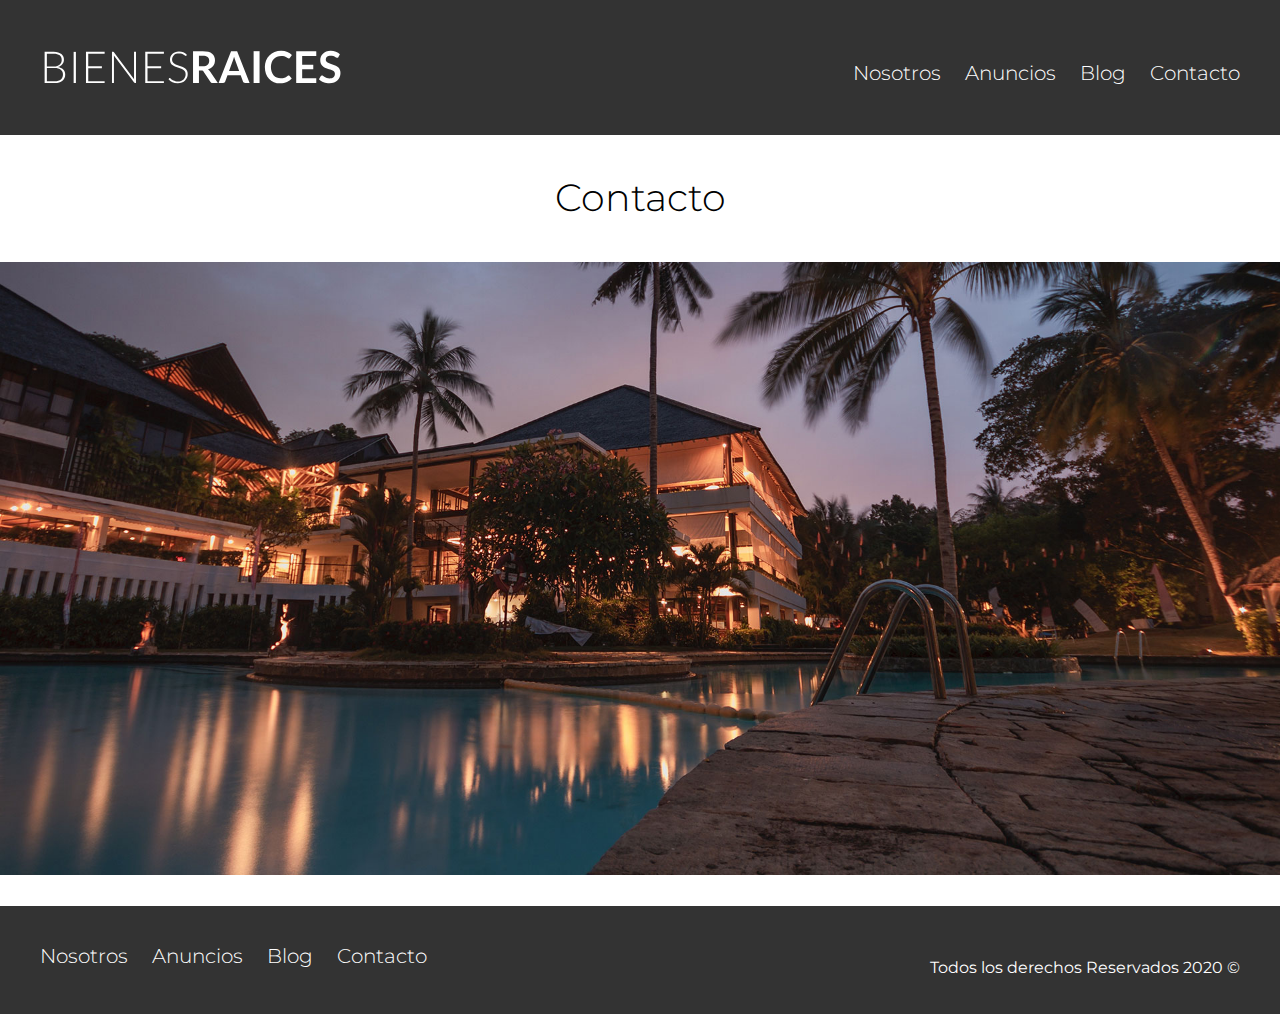
==== Bienes Raices/entrada.html @ bf5424f7 "Nuevas paginas añadidas" ====
<!DOCTYPE html>
<html lang="en">
<head>
    <meta charset="UTF-8">
    <meta name="viewport" content="width=device-width, initial-scale=1.0">
    <meta http-equiv="X-UA-Compatible" content="ie=edge">
    <link rel="stylesheet" href="css/normalize.css">
    <link rel="stylesheet" href="css/styles.css">
    <title>Bienes Raices</title>
</head>

<body>

    <header class="site-header">
        <div class="contenedor contenido-header">
            <div class="barra">
                <a href="index.html"><img src="img/logo.svg" alt="Cocinas Integrales Logo"></a>

                <nav class="navegacion">
                    <a href="nosotros.html">Nosotros</a>
                    <a href="anuncios.html">Anuncios</a>
                    <a href="blog.html">Blog</a>
                    <a href="Contacto.html">Contacto</a>
                </nav>
            </div> <!-- Cerrar Barra-->
        </div> <!-- Cerrar Contenedor-->
    </header> <!-- Cerrar Header Inicio-->

   <h1 class="fw-300 centrar-texto">Contacto</h1>
   <img src="img/destacada.jpg" alt="Imagen Anuncio">

   <main class="contenedor seccion contenido-centrado">
       
   </main>


    <footer class="site-footer seccion">
        <div class="contenedor contenedor-footer">
            <nav class="navegacion">
                <a target="_blank" href="nosotros.html">Nosotros</a>
                <a href="anuncios.html">Anuncios</a>
                <a href="blog.html">Blog</a>
                <a href="Contacto.html">Contacto</a>
            </nav>
            <p class="copyright">Todos los derechos Reservados 2020 &copy; </p>
        </div>
    </footer>
</body>

</html>
---- Bienes Raices/css/styles.css ----
@import url('https://fonts.googleapis.com/css2?family=Montserrat:wght@300;400;600;700;900&display=swap');
html{
    box-sizing: border-box;
    font-size: 62.5%;  /**Reset par REMS  - 62.5% = 10px de 16 px**/
}


*,*:before, *:after{
    box-sizing: inherit;
}
body{
    font-family: "Montserrat", sans-serif;
    font-size: 1.6rem;
    line-height: 2;
}


/* Globales */
.contenedor{
    max-width: 120rem; /* = 1200px*/
    margin: 0 auto;
}

h1{
    font-size: 3.8rem;
}
h2{
    font-size: 3.4rem;
}
h3{
    font-size: 3rem;
}
h4{
    font-size: 2.6rem;
}

img{
    max-width: 100%;
}


/*******************************************************UTILIDADES**/
.seccion {
    margin-top: 2rem;
    margin-bottom: 2rem;
}

.fw-300{
    font-weight: 300;
}

.centrar-texto{
    text-align: center;
}

.d-block{
    display: block!important;
}


.contenido-centrado{
    max-width: 80rem;
}

/*********************************/

/*******************************************************BOTONES **/
.boton{
    color:#ffffff;
    font-weight: 700;
    text-decoration: none;
    font-size: 1.8rem;
    padding: 1rem 3rem;
    margin-top: 3rem;
    display: inline-block;
    text-align: center;
}

.boton-amarillo{
    background:#E08709;
}
.boton-verde{
    background:#71B100;
}

/**********************************/

/** HEADER**/

.site-header{
    background-color: #333333;
    padding: 1rem 0 3rem 0;
}
.site-header.inicio{
    background: url(../img/header.jpg);
    background-position: center center;
    background-size: cover;
    height: 100vh;
    min-height: 600px;
}

.contenido-header{
    height: 100%;
    display:flex;
    flex-direction: column;
    justify-content: space-between;
}

.contenido-header h1{
    color: white;
    font-weight: 600;
    line-height: 2;
    padding-bottom: 2rem;
    max-width: 65rem;
}

.barra{
    display: flex;
    justify-content: space-between;
    padding-top: 3rem;
    align-items: center;
}

.navegacion a{
    color:white;
    text-decoration: none;
    font-size: 2rem;
    font-weight: 300;
    margin-right: 2rem;
}
.navegacion a:hover{
    color:#71B100;
}

.navegacion a:last-of-type{
    margin-right: 0;
}


/*  ICONO NOSOTROS*/

.encabezado-nosotros{
font-weight: 300;
text-align: center;
}

.iconos-nosotros{
display:flex;
justify-content: space-between;
}

.iconos{
    flex-basis: calc(33.3% - 1rem);
    text-align: center;
} 

.iconos h3{
    text-transform: uppercase;
}


/************************************************************ANUNCIOS**/
.contenedor-anuncios{
    display:flex;
    justify-content: space-between;
    flex-wrap: wrap;

}

.anuncio{
    flex: 0 0 calc(33.3% - 1rem);
    border: 1px solid #b5b5b5;
    background-color: #f5f5f5;
    margin-bottom: 2rem;
}

.contenido-anuncio{
    padding: 2rem;
}

.contenido-anuncio h3, 
.contenido-anuncio p{
    margin: 0;
}

.contenido-anuncio h3{
    font-size: 2.5rem;
}

.precio{
    color:#71b100;
    font-weight: 700;
}


.iconos-caracteristicas{
    list-style: none;
    display: flex;
    padding: 0;
    justify-content: space-evenly;
    max-width: 50rem;
    flex:1;
}

.iconos-caracteristicas li{
    display: flex;
}
.iconos-caracteristicas li img{
    margin-right: 2rem;
}

.ver-todas{
    display:flex;
    justify-content: flex-end;
}
/******************************************************CONTACTO***/
.imagen-contacto{
    background-image: url(../img/encuentra.jpg);
    height: 40rem;
    background-position: center center;
    background-size: cover;
    display:flex;
    align-items: center;

}

.contenido-contacto{
    flex: 1;
    color: white;
}

.contenido-contacto p{
    font-size: 1.8rem;
}


/*********************************************************BLOG Y TESTIMONIALES**/

.seccion-inferior{
    display: flex;
    justify-content: space-between;
}

.seccion-inferior .blog{
flex-basis: 60%;
}

.seccion-inferior .testimoniales{
    flex-basis: calc(40% - 2rem)
}


.entrada-blog{
    display:flex;
    justify-content: space-between;
    margin-bottom: 2rem;
}

.entrada-blog:last-of-type{
    margin-bottom: 0;
}

.entrada-blog .imagen{
    flex-basis: 40%;
}
.entrada-blog .entrada-texto{
flex-basis: calc(60% - 3rem);
}

.entrada-blog .entrada-texto h4{
    margin: 0;
    line-height: 1.2;
    
}

.entrada-texto a{
    color: black;
    text-decoration: none;
}
.entrada-texto h4{
    margin: 0;
    line-height: 1.2;
}

.entrada-texto h4::after{
    content: "";
    display:block;
    width:15rem;
    height: .5rem;
    background: #71b100;
}

span{
    color: peru;
}


/******************************************************TESTIMONIALES*/

.testimonial{
    background-color: #71b100;
    font-size: 2.2rem;
    padding: 2rem;
    color:white;
    border-radius: 2rem;
}

.testimonial p{
text-align: end;
}

.testimonial blockquote::before{
    content:'';
    background-image: url(../img/comilla.svg);
    width: 4rem;
    height: 4rem;
    display: block;
    position: absolute;
    top: 0;
    left: -2rem;
}

.testimonial blockquote{
    position: relative;
    padding-left: 4rem;
    font-weight: 300;
}


.site-footer{
    background-color: #333333;
    margin-bottom: 0;
}

.contenedor-footer{
    padding: 3rem 0;
    display: flex;
    justify-content: space-between;
}


.copyright{
 margin-bottom: 0;
 color:white;
}




/**************************************************PAGINAS INTERNAS******/

.contenido-nosotros{
    display: grid;
    grid-template-columns: repeat(2, 1fr);
    column-gap: 2rem;
}

.imagen{

}

.texto-nosotros blockquote{
    font-weight: 700;
    font-size: 2rem;
    margin: 0;
    padding: 0 0 3rem 0;
}


.resumen-propiedad{
    display: flex;
    justify-content: space-between;

}
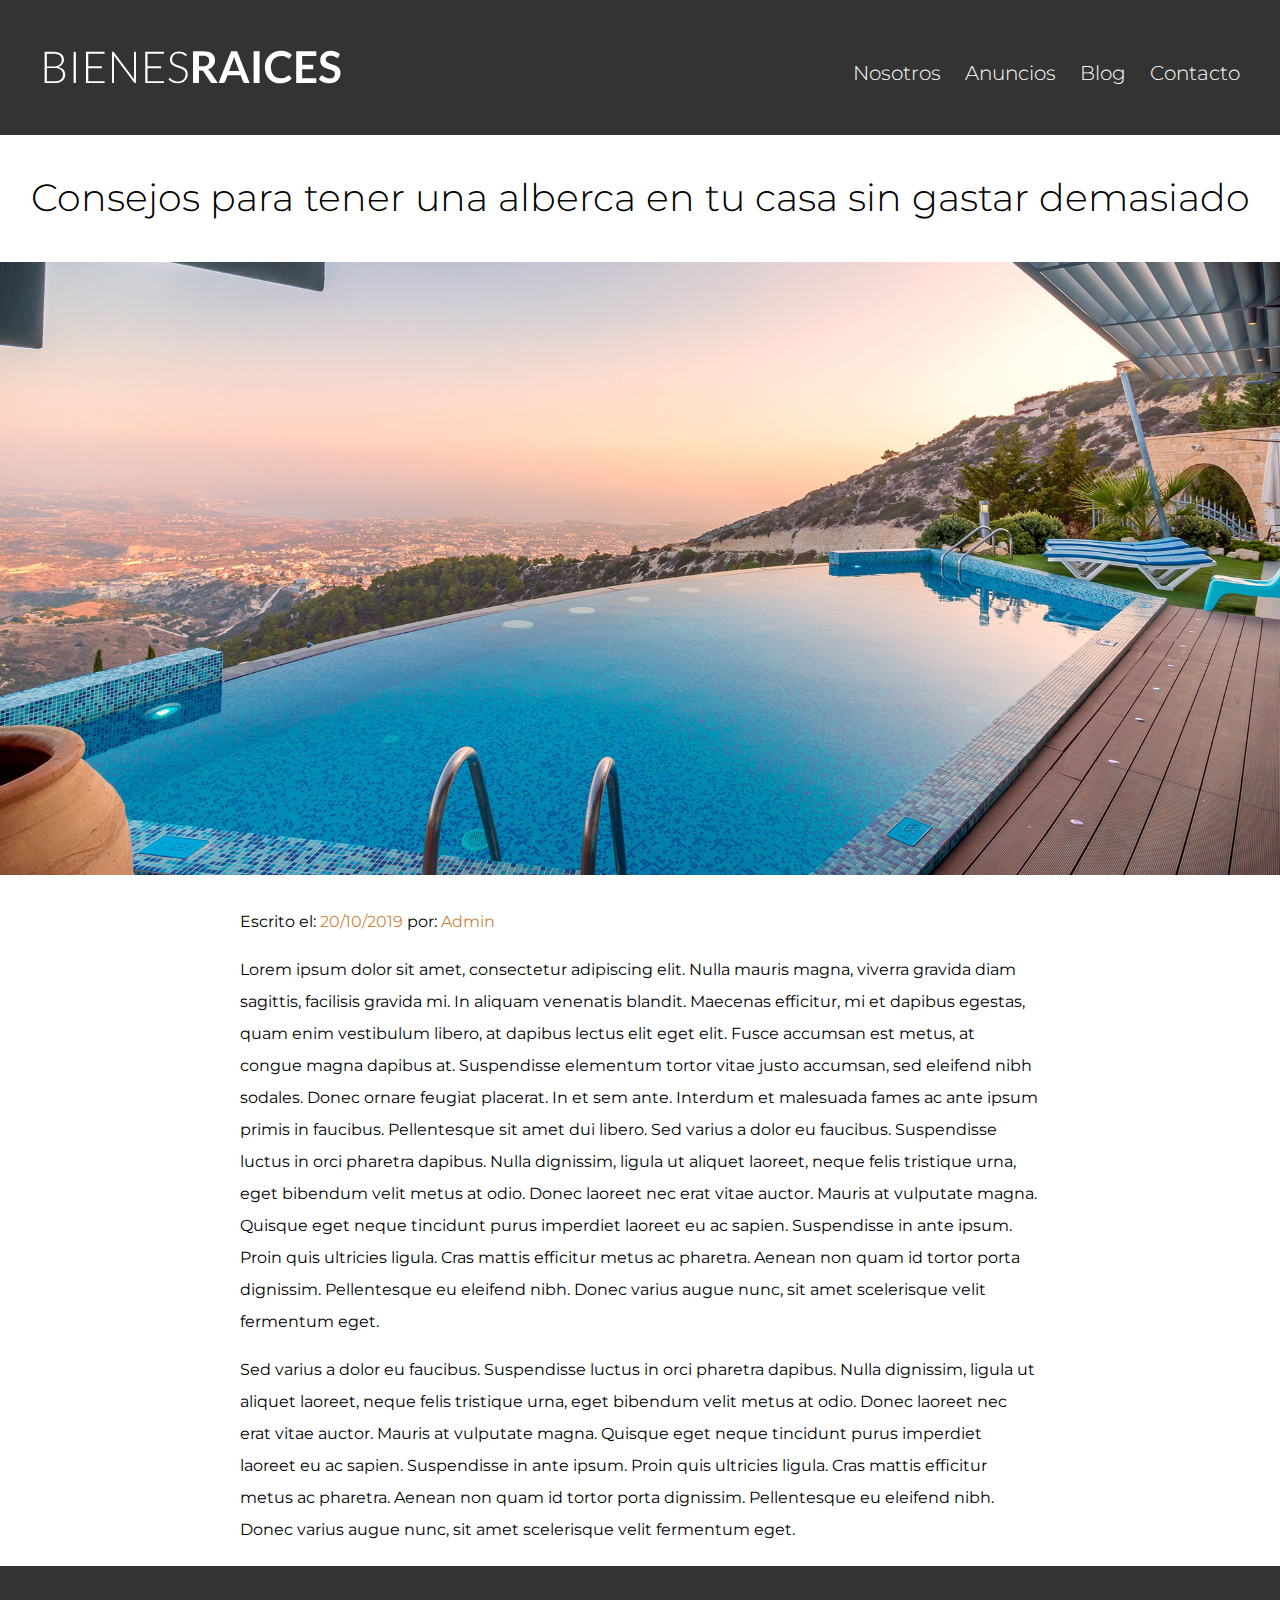
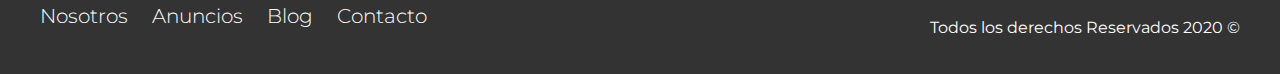
==== commit d0ceb3b1: "Avances en Formulario de Contacto" ====
--- a/Bienes Raices/entrada.html
+++ b/Bienes Raices/entrada.html
@@ -26,11 +26,21 @@
         </div> <!-- Cerrar Contenedor-->
     </header> <!-- Cerrar Header Inicio-->
 
-   <h1 class="fw-300 centrar-texto">Contacto</h1>
-   <img src="img/destacada.jpg" alt="Imagen Anuncio">
+   <h1 class="fw-300 centrar-texto">Consejos para  tener una alberca en tu casa sin gastar demasiado</h1>
+   <img src="img/destacada2.jpg" alt="Imagen Principal">
 
-   <main class="contenedor seccion contenido-centrado">
-       
+   <main class="contenedor seccion contenido-centrado entrada-texto">
+    <p>Escrito el: <span>20/10/2019</span> por: <span>Admin</span></p>
+    <p>
+        Lorem ipsum dolor sit amet, consectetur adipiscing elit. Nulla mauris magna, viverra gravida diam sagittis, facilisis gravida mi. In aliquam venenatis blandit. 
+        Maecenas efficitur, mi et dapibus egestas, quam enim vestibulum libero, at dapibus lectus elit eget elit. Fusce accumsan est metus, at congue magna dapibus at. Suspendisse elementum tortor vitae justo accumsan, sed eleifend nibh sodales. Donec ornare feugiat placerat. In et sem ante. Interdum et malesuada fames ac ante ipsum primis in faucibus. Pellentesque sit amet dui libero. 
+
+        Sed varius a dolor eu faucibus. Suspendisse luctus in orci pharetra dapibus. Nulla dignissim, ligula ut aliquet laoreet, neque felis tristique urna, eget bibendum velit metus at odio. Donec laoreet nec erat vitae auctor. Mauris at vulputate magna. Quisque eget neque tincidunt purus imperdiet laoreet eu ac sapien. Suspendisse in ante ipsum. Proin quis ultricies ligula. 
+        Cras mattis efficitur metus ac pharetra. Aenean non quam id tortor porta dignissim. Pellentesque eu eleifend nibh. Donec varius augue nunc, sit amet scelerisque velit fermentum eget. 
+       </p>
+
+    <p>Sed varius a dolor eu faucibus. Suspendisse luctus in orci pharetra dapibus. Nulla dignissim, ligula ut aliquet laoreet, neque felis tristique urna, eget bibendum velit metus at odio. Donec laoreet nec erat vitae auctor. Mauris at vulputate magna. Quisque eget neque tincidunt purus imperdiet laoreet eu ac sapien. Suspendisse in ante ipsum. Proin quis ultricies ligula. 
+        Cras mattis efficitur metus ac pharetra. Aenean non quam id tortor porta dignissim. Pellentesque eu eleifend nibh. Donec varius augue nunc, sit amet scelerisque velit fermentum eget. </p>
    </main>
 
 
--- a/Bienes Raices/css/styles.css
+++ b/Bienes Raices/css/styles.css
@@ -372,3 +372,14 @@
     justify-content: space-between;
 
 }
+
+
+
+/***************************************************CONTACTO*/
+label{
+    display:block;
+}
+
+option{
+    display:block;
+}